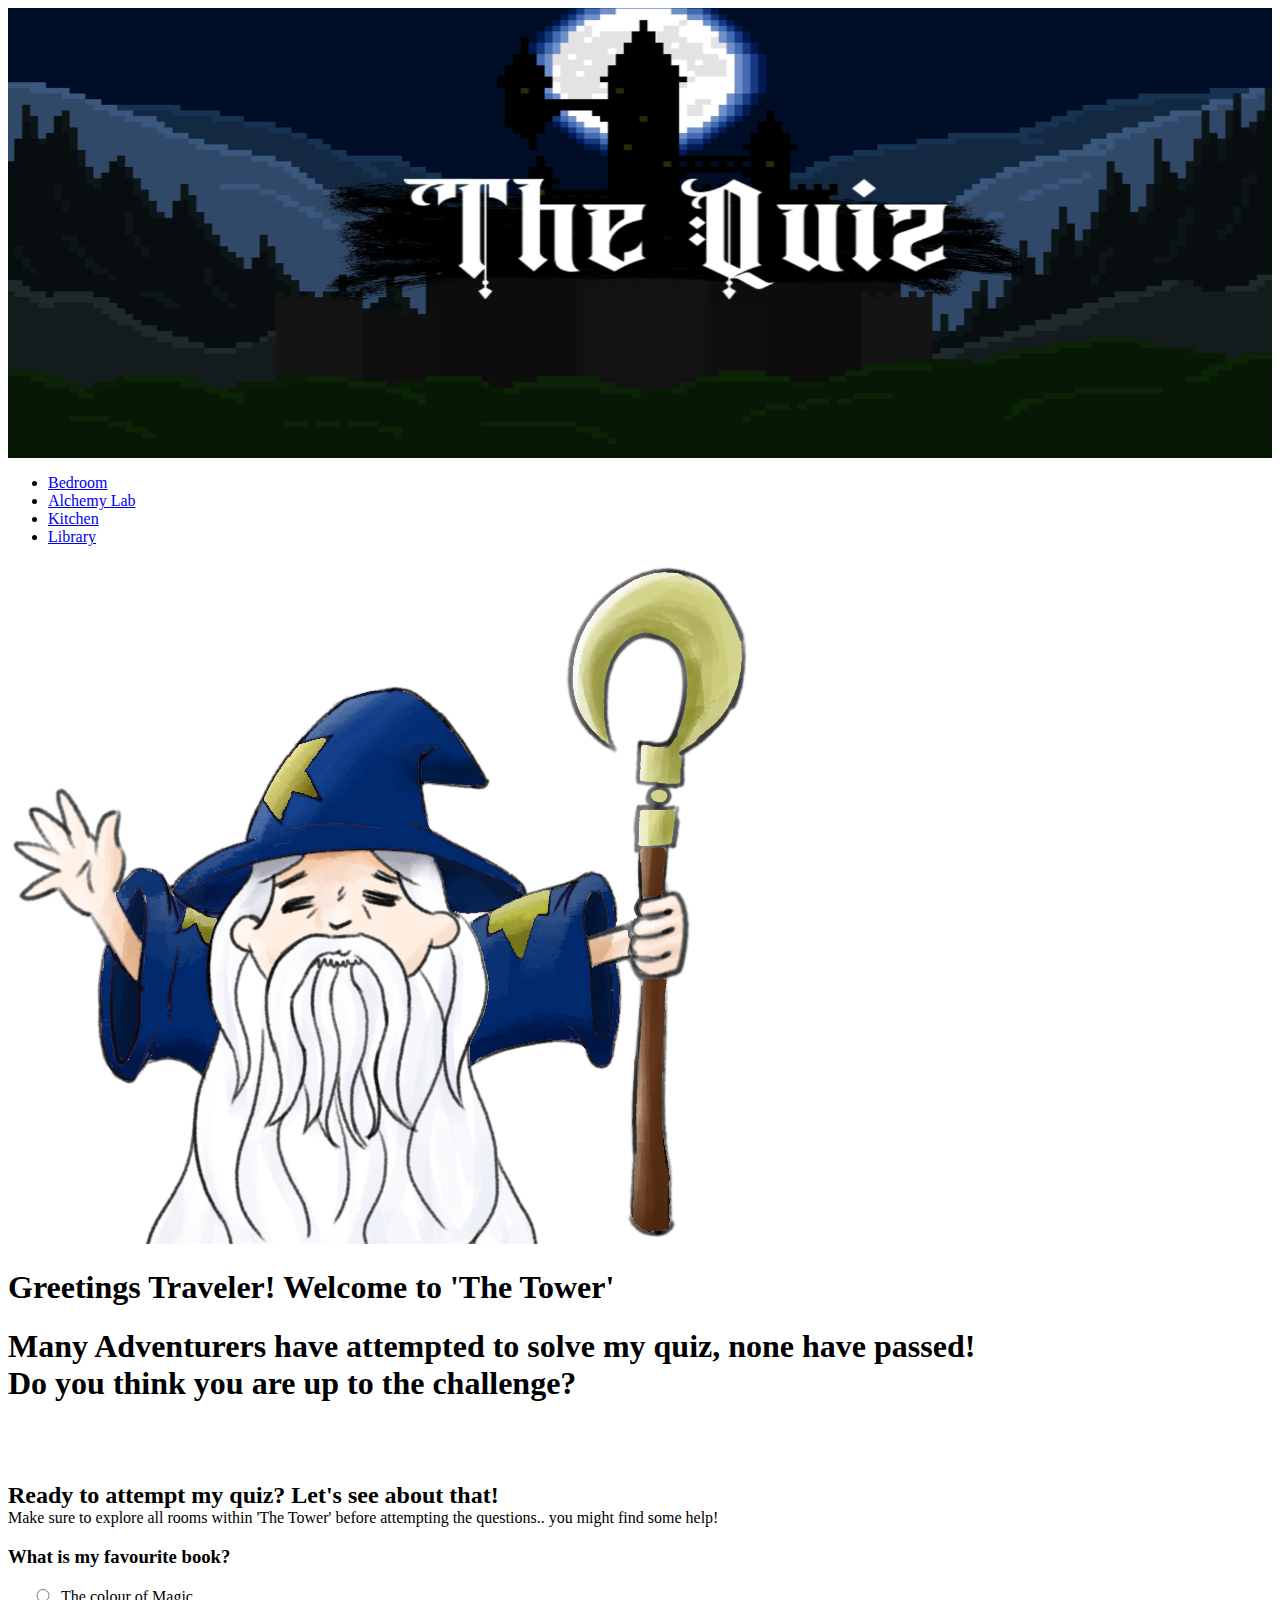
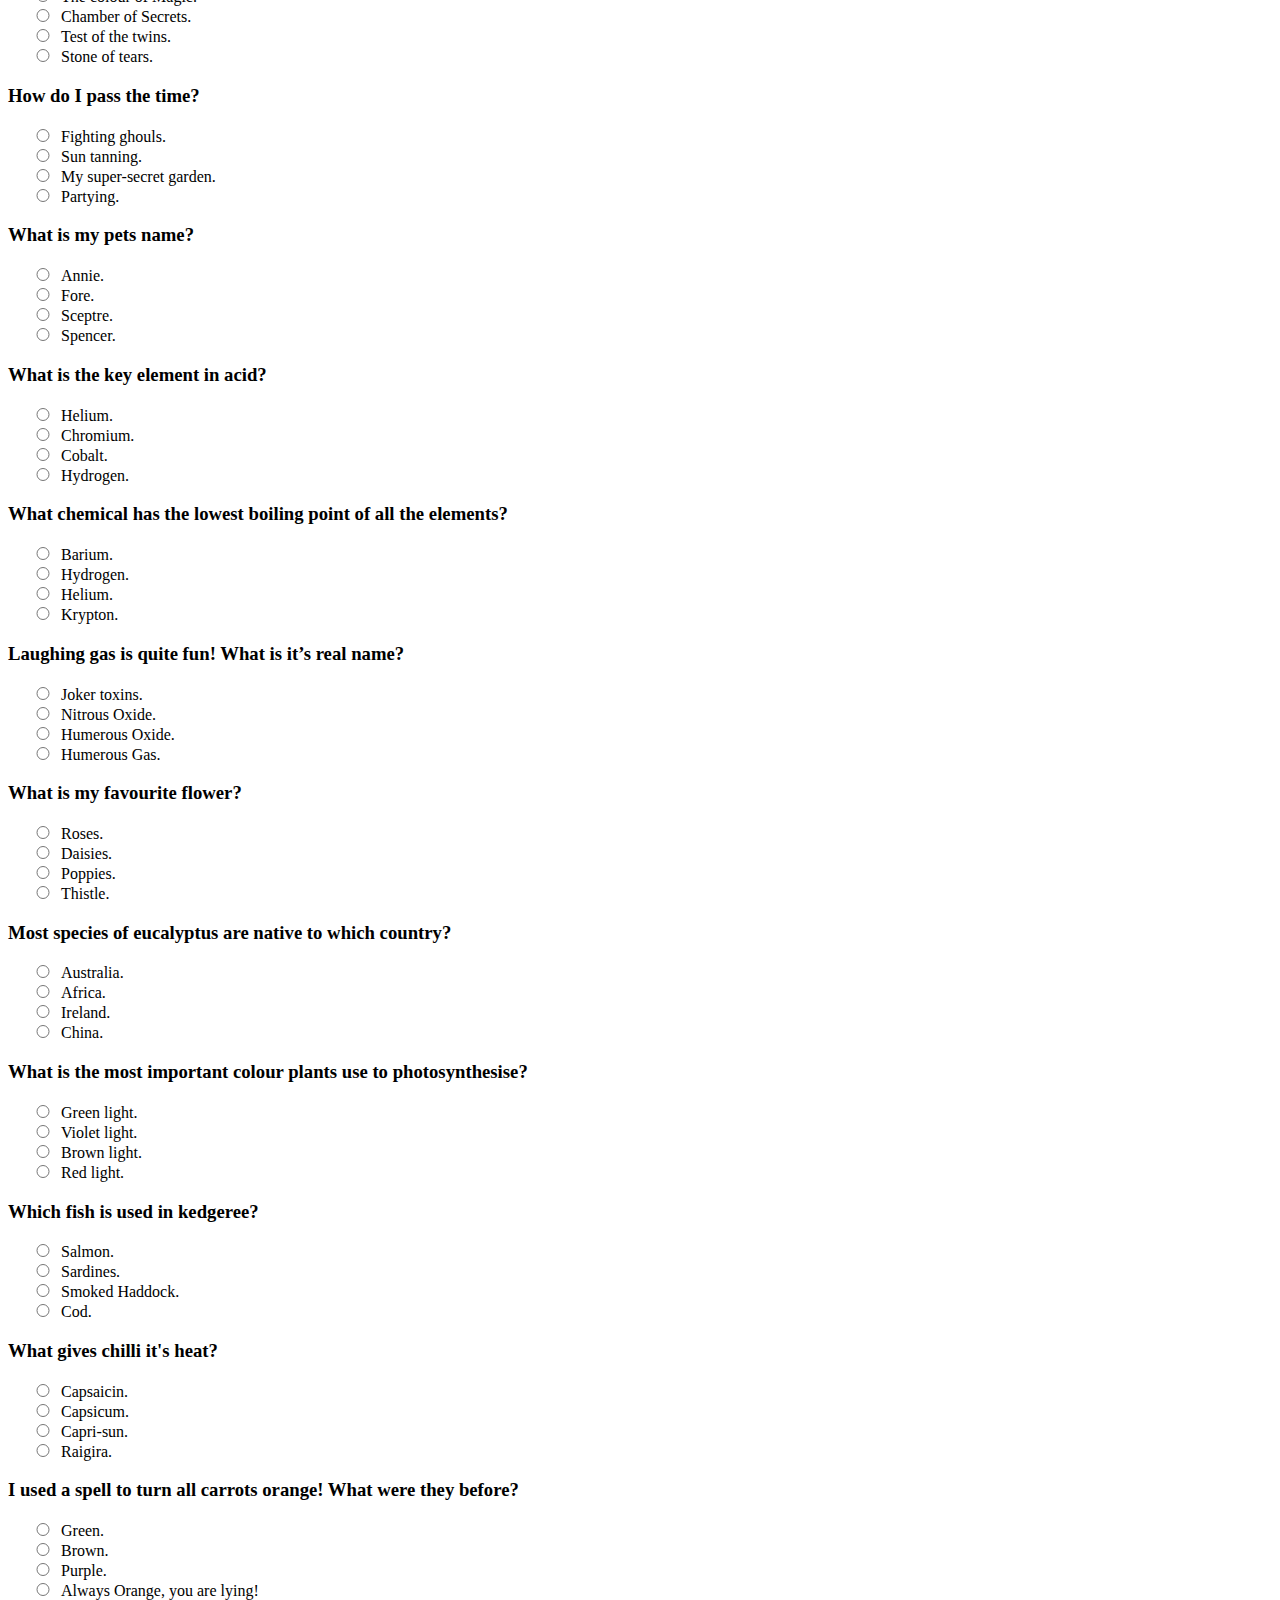
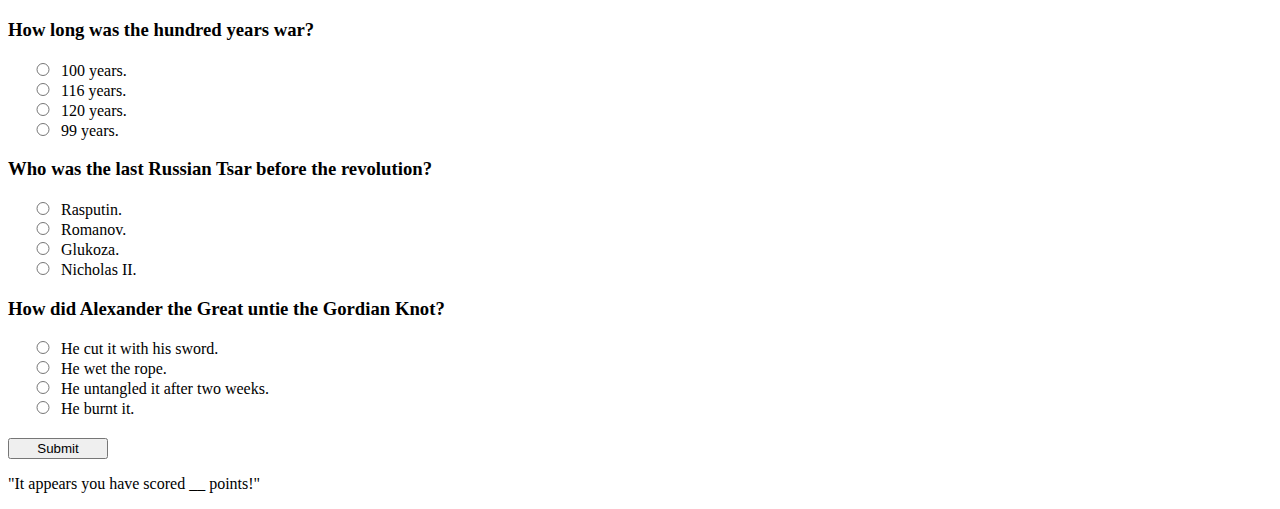
==== index.html @ 17642838 "one more once" ====
<!doctype html>
<html lang="en">
    <head>
        <meta charset="utf-8"/>
        <title>The Tower</title>
        <link rel="shortcut icon" type="image" href="/core/images/favicrop.png">
        <link rel=stylesheet type="text/css" href="/CSS/maincss.css">
    </head>
    <style>
     header h1{
     text-transform: uppercase;
     text-align: center;
     line-height: 450px;
     margin-right: 0;
     margin-left: 0;
     margin-top: 0;
     margin-bottom: 0;
     background-image:url('/core/images/banner-quiz.PNG');
      background-size: 100% 100%;
     background-repeat: no-repeat;
    }
    </style>
    <body>
        <div id="wrapper">
        <header>
            <h1 style="font-size: 0px">.</h1>
        </header>
        <nav>
            <ul class="main_menu">
            <li><a href="/core/bedroom.html">Bedroom</a></li>
            <li><a href="/core/lab.html">Alchemy Lab</a></li>
            <li><a href="/core/kitchen.html">Kitchen</a></li>
            <li><a href="/core/library.html">Library</a></li>
            </ul>               
        </nav>
    
    <!-- Introduction Wizard Here -->
    <img src="/core/images/wizard.png" alt="This was a picture.. not anymore" class="center" width="auto" height="auto">
    <h1>Greetings Traveler! Welcome to 'The Tower'</h1>
    <h1 style="margin-bottom: 0;">Many Adventurers have attempted to solve my quiz, none have passed!</h1>
    <h1 style="margin-top: 0;">Do you think you are up to the challenge?</h1>
                      
            <!-- This Style Section is used to Style the quiz, the main bulk was inspired by a guide through code actually -->
                                        <!-- https://codeactually.com/interactivequiz.html -->
        <style>
            label {
                display: block;
            }

            input {
                width: 30px;
                margin-left: 20px;
            }

            button {
                width: 100px;
                margin-top: 20px;
            }
        </style>
            
        <h2 style="margin-bottom: 0; margin-top: 80px";>Ready to attempt my quiz? Let's see about that!</h2>
        <p style="margin-top: 0";>Make sure to explore all rooms within 'The Tower' before attempting the questions.. you might find some help!</p>
            
        <!-- All "name" tags must be the same per question for the value counter to work, yet different for each following question -->    
            <form id="form1">
            <script src="/js/quizjs.js"></script>
            <h3>What is my favourite book?</h3>
                <label for="var_string"><input type="radio" name="book" value="1" />The colour of Magic.</label>
                <label for="var_join"><input type="radio" name="book" value="0" />Chamber of Secrets.</label>
                <label for="var_info"><input type="radio" name="book" value="0" />Test of the twins.</label>
                <label for="var_condition"><input type="radio" name="book" value="0" />Stone of tears.</label>

            <h3>How do I pass the time?</h3>
                <label for="sub_string"><input type="radio" name="time" value="0" />Fighting ghouls.</label>
                <label for="sub_join"><input type="radio" name="time" value="0" />Sun tanning.</label>
                <label for="sub_info"><input type="radio" name="time" value="1" />My super-secret garden.</label>
                <label for="sub_condition"><input type="radio" name="time" value="0" />Partying.</label>

            <h3>What is my pets name?</h3>
                <label for="cat_string"><input type="radio" name="pet" value="0" />Annie.</label>
                <label for="cat_join"><input type="radio" name="pet" value="1" />Fore.</label>
                <label for="cat_info"><input type="radio" name="pet" value="0" />Sceptre.</label>
                <label for="cat_condition"><input type="radio" name="pet" value="0" />Spencer.</label>

            <h3>What is the key element in acid?</h3>
                <label for="if_string"><input type="radio" name="acid" value="0" />Helium.</label>
                <label for="if_join"><input type="radio" name="acid" value="0" />Chromium.</label>
                <label for="if_info"><input type="radio" name="acid" value="0" />Cobalt.</label>
                <label for="if_condition"><input type="radio" name="acid"  value="1" />Hydrogen.</label>

            <h3>What chemical has the lowest boiling point of all the elements?</h3>
                <label for="var_string"><input type="radio" name="lowest" value="0" />Barium.</label>
                <label for="var_join"><input type="radio" name="lowest" value="0" />Hydrogen.</label>
                <label for="var_info"><input type="radio" name="lowest" value="1" />Helium.</label>
                <label for="var_condition"><input type="radio" name="lowest" value="0" />Krypton.</label>

            <h3>Laughing gas is quite fun! What is it’s real name?</h3>
                <label for="sub_string"><input type="radio" name="funny" value="0" />Joker toxins.</label>
                <label for="sub_join"><input type="radio" name="funny" value="1" />Nitrous Oxide.</label>
                <label for="sub_info"><input type="radio" name="funny" value="0" />Humerous Oxide.</label>
                <label for="sub_condition"><input type="radio" name="funny" value="0" />Humerous Gas.</label>

            <h3>What is my favourite flower?</h3>
                <label for="cat_string"><input type="radio" name="flower" value="0" />Roses.</label>
                <label for="cat_join"><input type="radio" name="flower" value="0" />Daisies.</label>
                <label for="cat_info"><input type="radio" name="flower" value="0" />Poppies.</label>
                <label for="cat_condition"><input type="radio" name="flower" value="1" />Thistle.</label>

            <h3>Most species of eucalyptus are native to which country?</h3>
                <label for="if_string"><input type="radio" name="country" value="1" />Australia.</label>
                <label for="if_join"><input type="radio" name="country" value="0" />Africa.</label>
                <label for="if_info"><input type="radio" name="country" value="0" />Ireland.</label>
                <label for="if_condition"><input type="radio" name="country"  value="0" />China.</label>
                
            <h3>What is the most important colour plants use to photosynthesise?</h3>
                <label for="var_string"><input type="radio" name="photo" value="0" />Green light.</label>
                <label for="var_join"><input type="radio" name="photo" value="1" />Violet light.</label>
                <label for="var_info"><input type="radio" name="photo" value="0" />Brown light.</label>
                <label for="var_condition"><input type="radio" name="photo" value="0" />Red light.</label>

            <h3>Which fish is used in kedgeree?</h3>
                <label for="sub_string"><input type="radio" name="kedgeree" value="0" />Salmon.</label>
                <label for="sub_join"><input type="radio" name="kedgeree" value="0" />Sardines.</label>
                <label for="sub_info"><input type="radio" name="kedgeree" value="1" />Smoked Haddock.</label>
                <label for="sub_condition"><input type="radio" name="kedgeree" value="0" />Cod.</label>

            <h3>What gives chilli it's heat?</h3>
                <label for="cat_string"><input type="radio" name="chilli" value="1" />Capsaicin.</label>
                <label for="cat_join"><input type="radio" name="chilli" value="0" />Capsicum.</label>
                <label for="cat_info"><input type="radio" name="chilli" value="0" />Capri-sun.</label>
                <label for="cat_condition"><input type="radio" name="chilli" value="0" />Raigira.</label>

            <h3>I used a spell to turn all carrots orange! What were they before?</h3>
                <label for="if_string"><input type="radio" name="carrot" value="0" />Green.</label>
                <label for="if_join"><input type="radio" name="carrot" value="0" />Brown.</label>
                <label for="if_info"><input type="radio" name="carrot" value="1" />Purple.</label>
                <label for="if_condition"><input type="radio" name="carrot"  value="0" />Always Orange, you are lying!</label>
                
            <h3>How long was the hundred years war?</h3>
                <label for="var_string"><input type="radio" name="war" value="0" />100 years.</label>
                <label for="var_join"><input type="radio" name="war" value="1" />116 years.</label>
                <label for="var_info"><input type="radio" name="war" value="0" />120 years.</label>
                <label for="var_condition"><input type="radio" name="war" value="0" />99 years.</label>

            <h3>Who was the last Russian Tsar before the revolution?</h3>
                <label for="sub_string"><input type="radio" name="tsar" value="0" />Rasputin.</label>
                <label for="sub_join"><input type="radio" name="tsar" value="0" />Romanov.</label>
                <label for="sub_info"><input type="radio" name="tsar" value="0" />Glukoza.</label>
                <label for="sub_condition"><input type="radio" name="tsar" value="1" />Nicholas II.</label>

            <h3>How did Alexander the Great untie the Gordian Knot?</h3>
                <label for="cat_string"><input type="radio" name="knot" value="1" />He cut it with his sword.</label>
                <label for="cat_join"><input type="radio" name="knot" value="0" />He wet the rope.</label>
                <label for="cat_info"><input type="radio" name="knot" value="0" />He untangled it after two weeks.</label>
                <label for="cat_condition"><input type="radio" name="knot" value="0" />He burnt it.</label>

        <button type="submit" value="Submit">Submit</button>
        <p>"It appears you have scored <span id="grade">__</span> points!"</p>
        <p id="grade2"></p>
    </form>
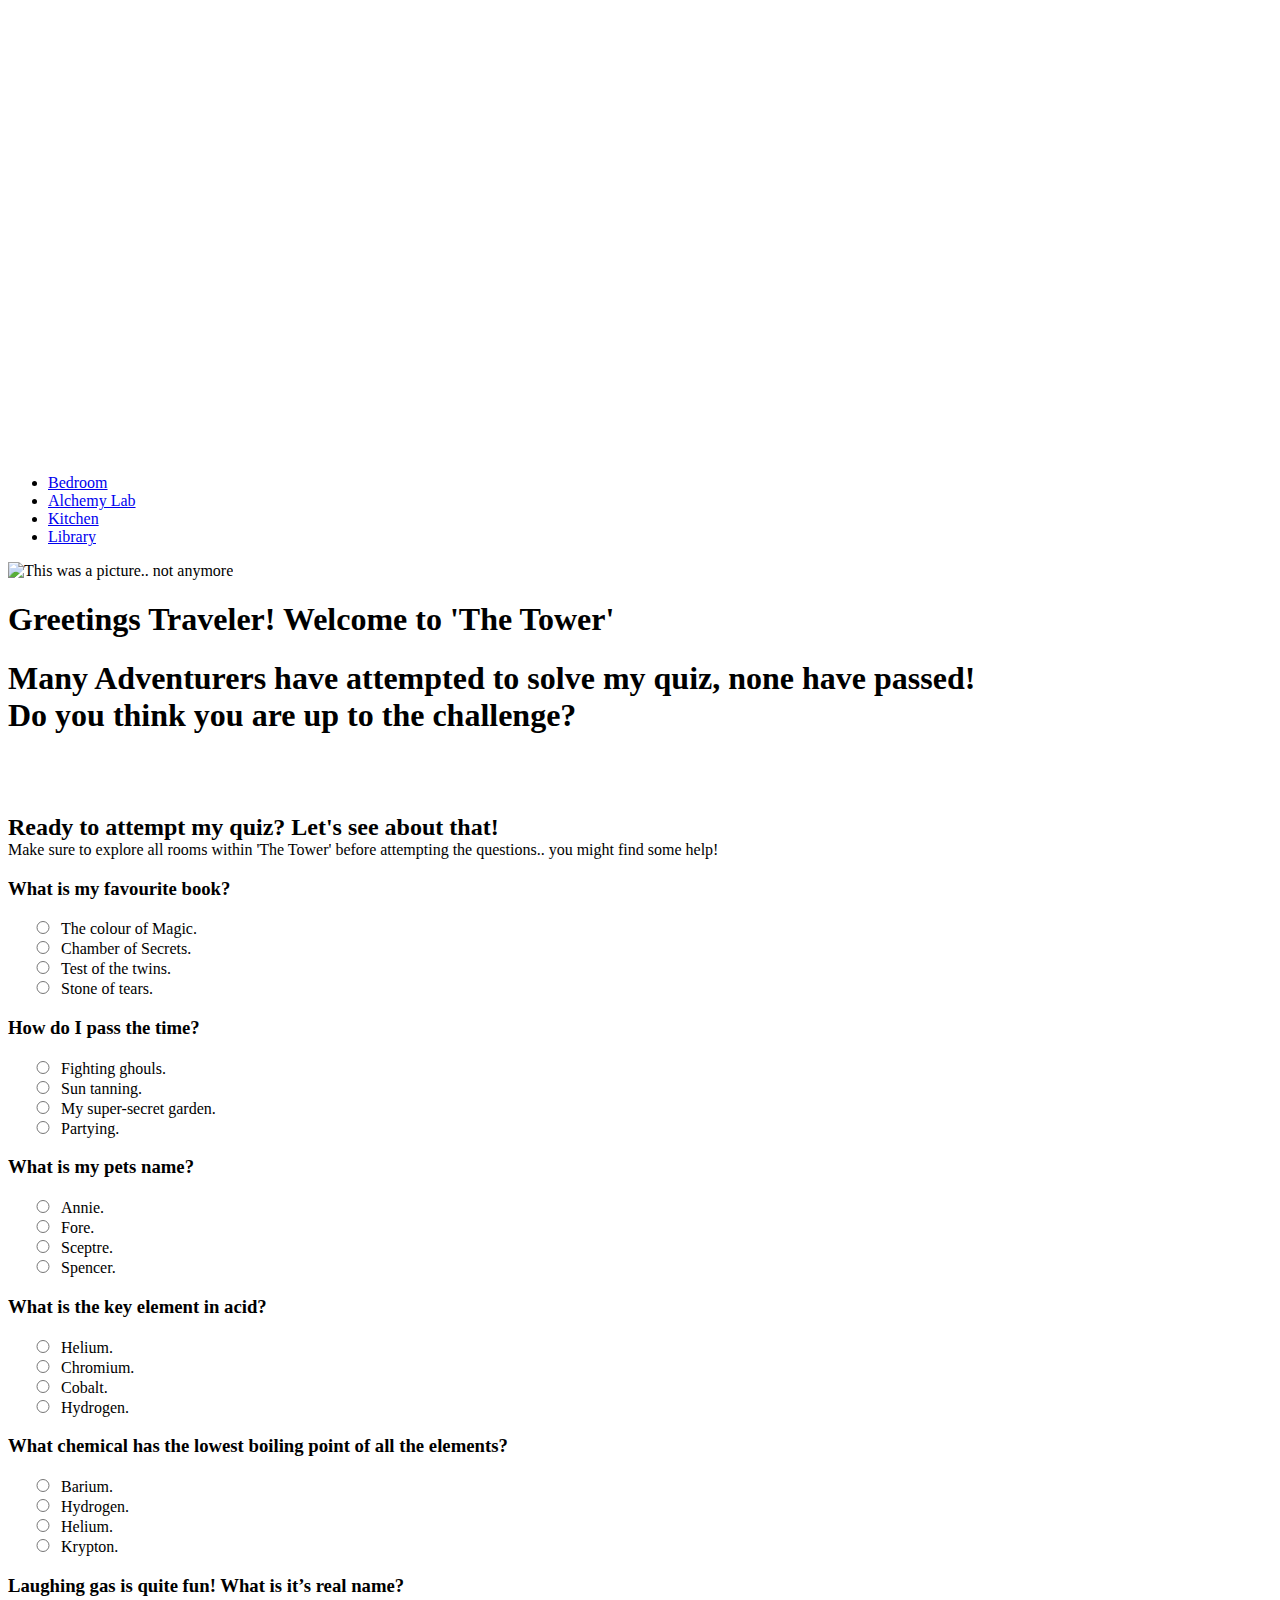
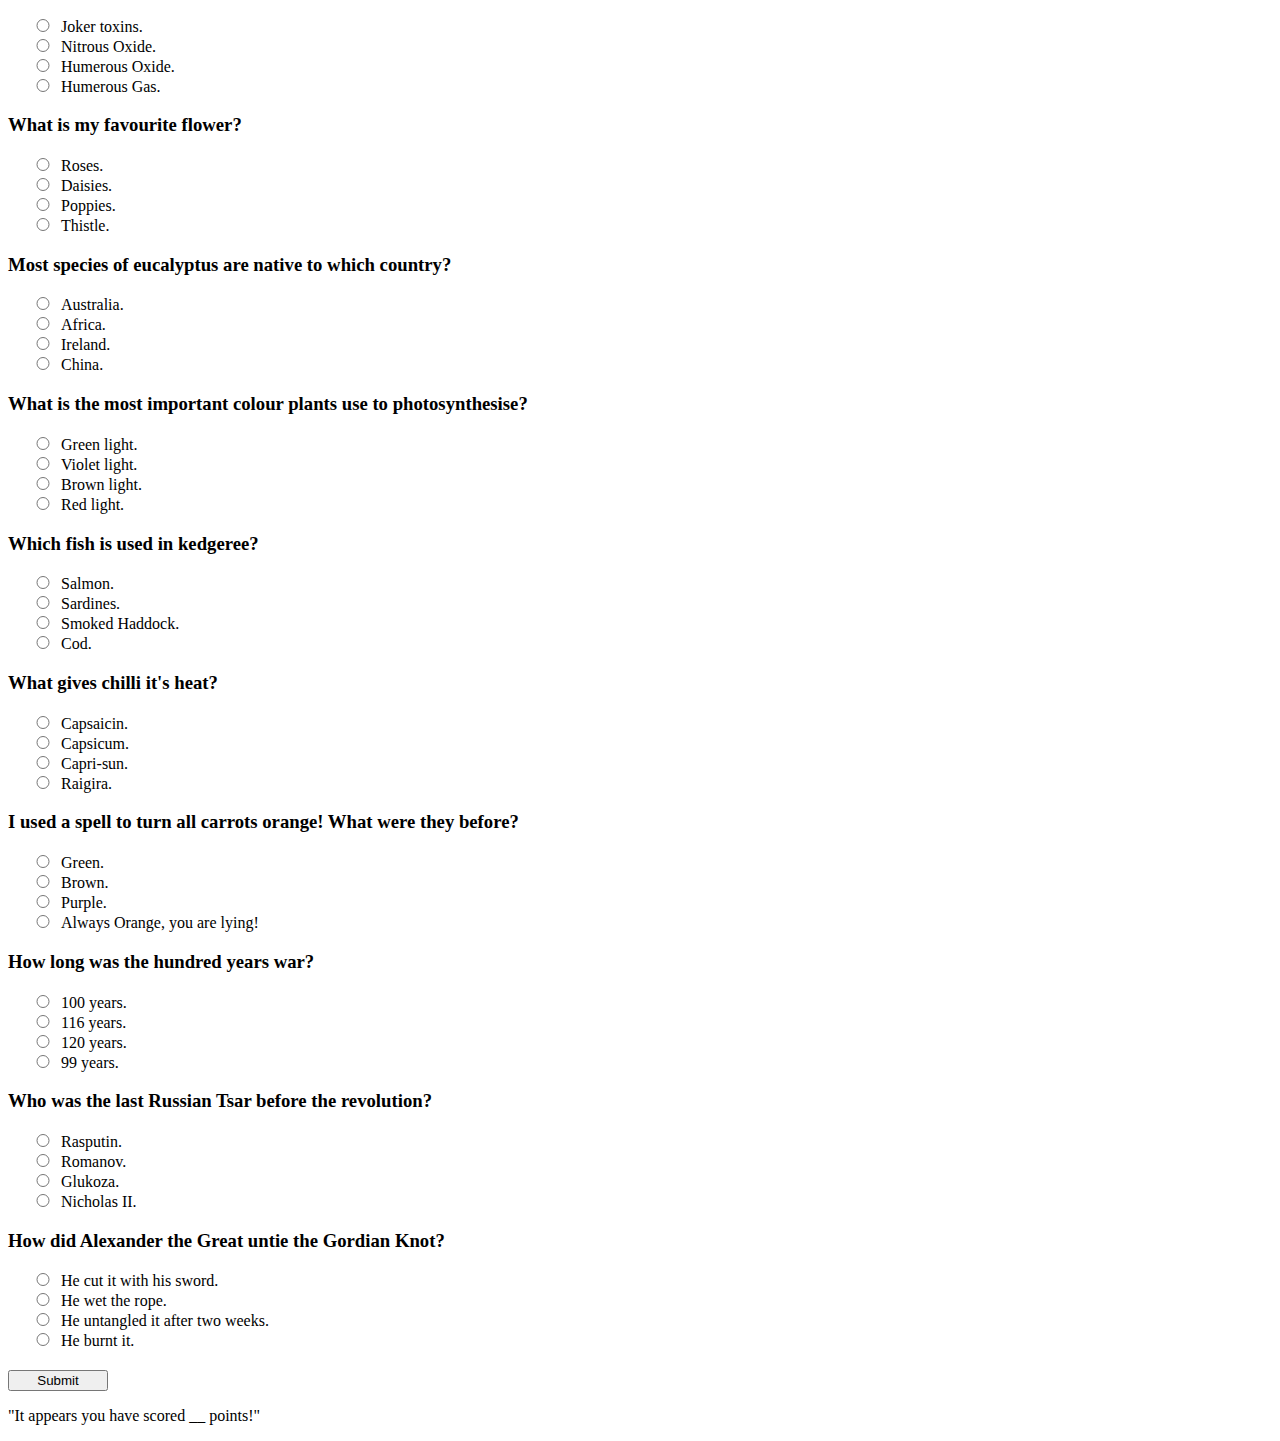
==== commit 4e82abde: "broke" ====
--- a/index.html
+++ b/index.html
@@ -3,7 +3,7 @@
     <head>
         <meta charset="utf-8"/>
         <title>The Tower</title>
-        <link rel="shortcut icon" type="image" href="/core/images/favicrop.png">
+        <link rel="shortcut icon" type="image" href="images/favicrop.png">
         <link rel=stylesheet type="text/css" href="/CSS/maincss.css">
     </head>
     <style>
@@ -15,7 +15,7 @@
      margin-left: 0;
      margin-top: 0;
      margin-bottom: 0;
-     background-image:url('/core/images/banner-quiz.PNG');
+     background-image:url('images/banner-quiz.PNG');
       background-size: 100% 100%;
      background-repeat: no-repeat;
     }
@@ -27,15 +27,15 @@
         </header>
         <nav>
             <ul class="main_menu">
-            <li><a href="/core/bedroom.html">Bedroom</a></li>
-            <li><a href="/core/lab.html">Alchemy Lab</a></li>
-            <li><a href="/core/kitchen.html">Kitchen</a></li>
-            <li><a href="/core/library.html">Library</a></li>
+            <li><a href="bedroom.html">Bedroom</a></li>
+            <li><a href="lab.html">Alchemy Lab</a></li>
+            <li><a href="kitchen.html">Kitchen</a></li>
+            <li><a href="library.html">Library</a></li>
             </ul>               
         </nav>
     
     <!-- Introduction Wizard Here -->
-    <img src="/core/images/wizard.png" alt="This was a picture.. not anymore" class="center" width="auto" height="auto">
+    <img src="images/wizard.png" alt="This was a picture.. not anymore" class="center" width="auto" height="auto">
     <h1>Greetings Traveler! Welcome to 'The Tower'</h1>
     <h1 style="margin-bottom: 0;">Many Adventurers have attempted to solve my quiz, none have passed!</h1>
     <h1 style="margin-top: 0;">Do you think you are up to the challenge?</h1>
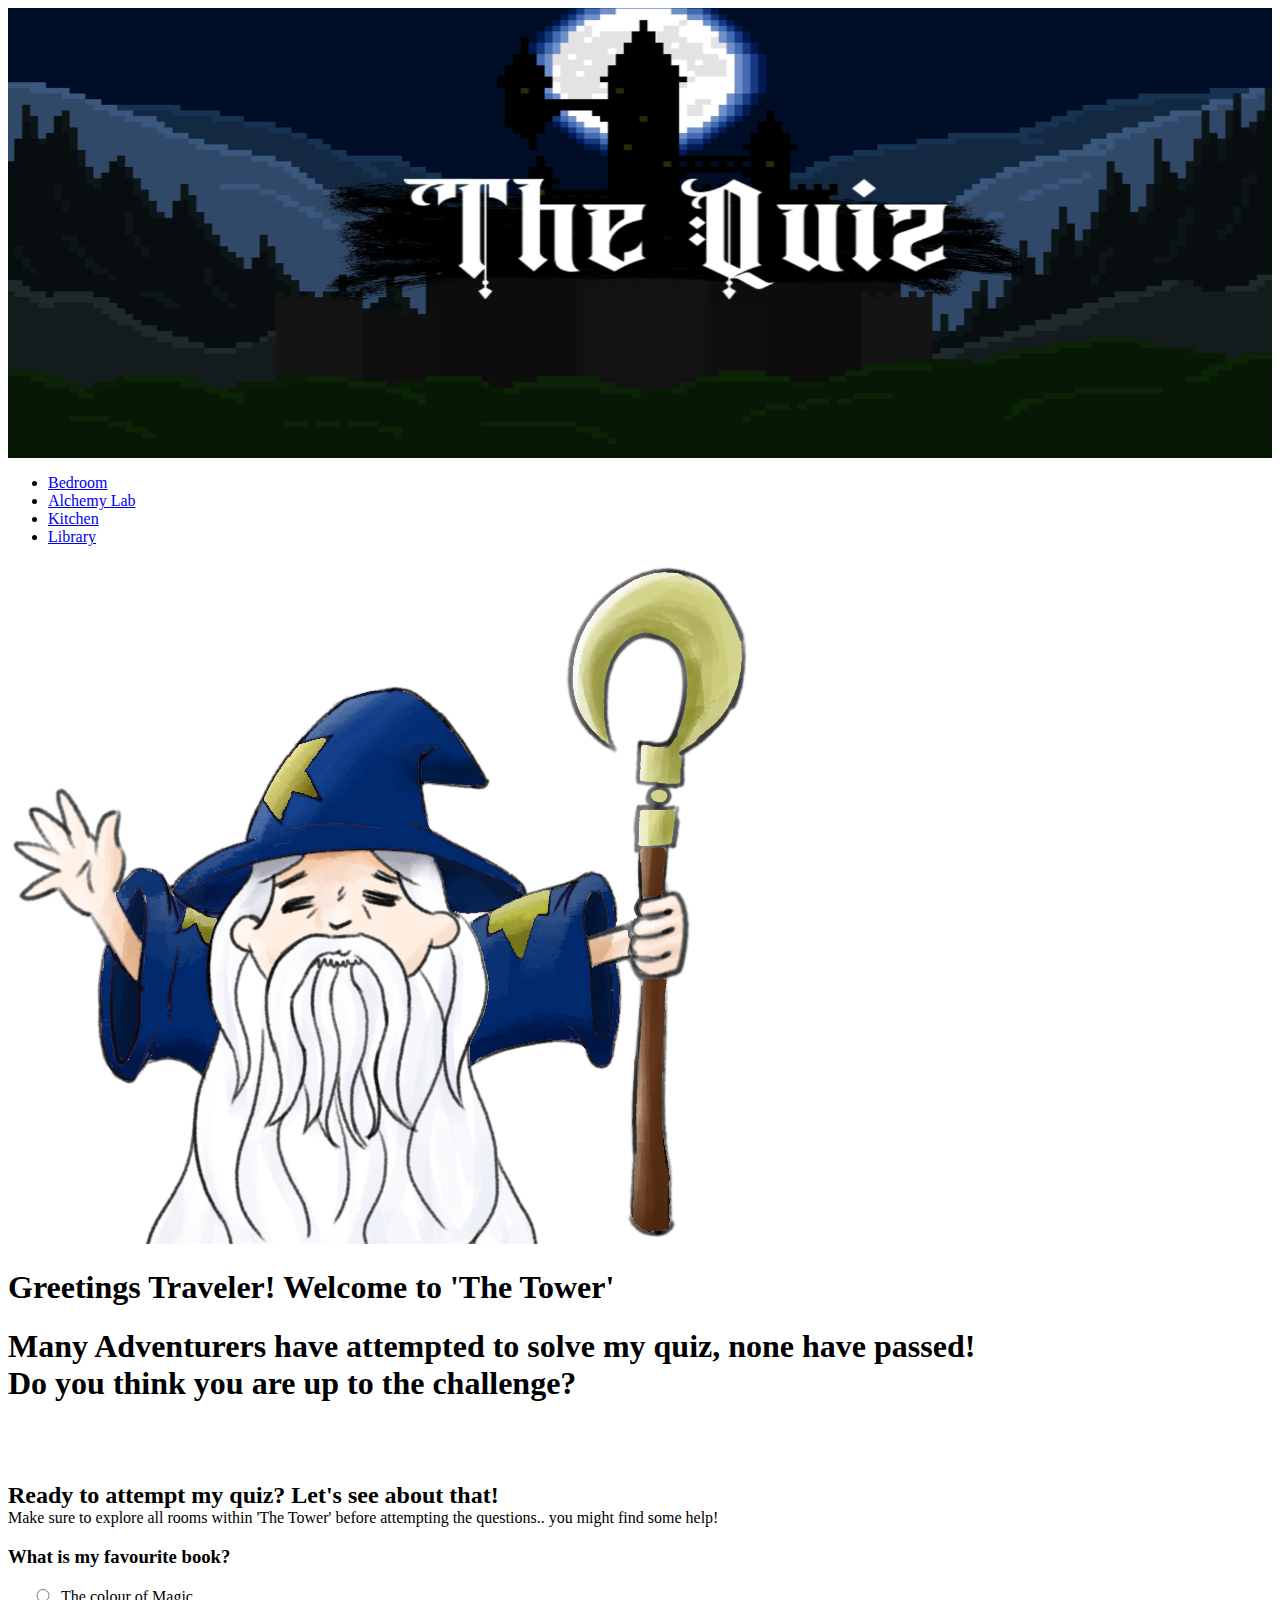
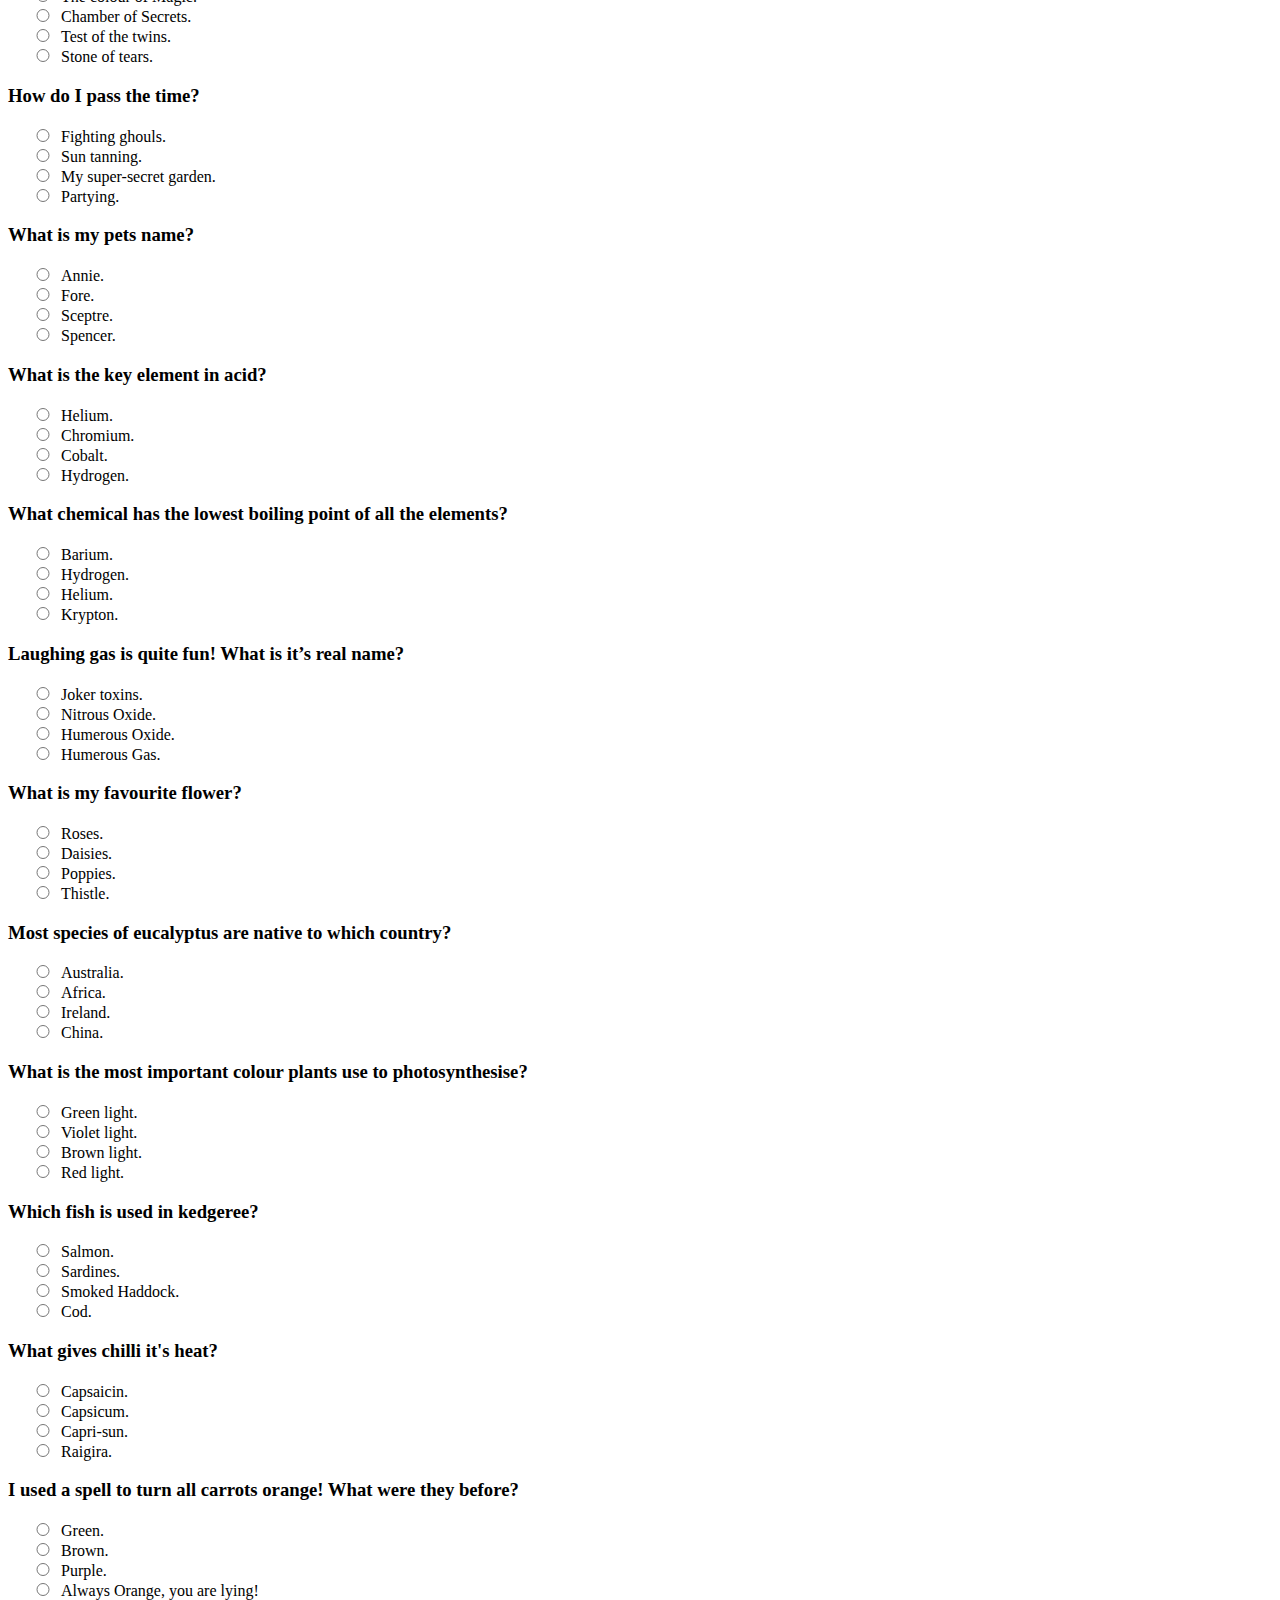
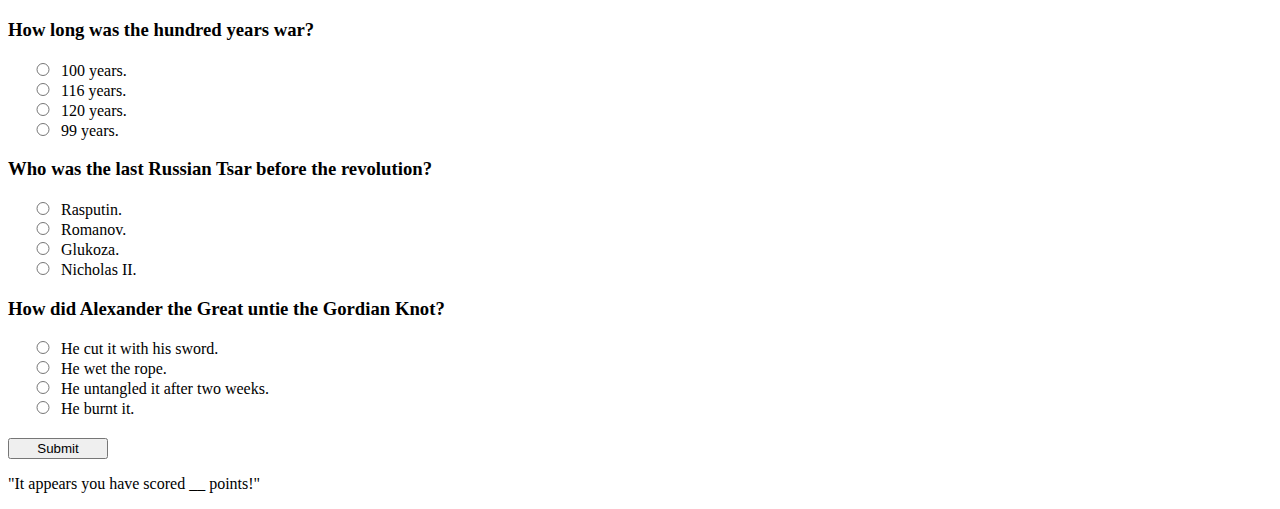
==== commit e77c2929: "first commit" ====
--- a/index.html
+++ b/index.html
@@ -3,7 +3,7 @@
     <head>
         <meta charset="utf-8"/>
         <title>The Tower</title>
-        <link rel="shortcut icon" type="image" href="images/favicrop.png">
+        <link rel="shortcut icon" type="image" href="/core/images/favicrop.png">
         <link rel=stylesheet type="text/css" href="/CSS/maincss.css">
     </head>
     <style>
@@ -15,7 +15,7 @@
      margin-left: 0;
      margin-top: 0;
      margin-bottom: 0;
-     background-image:url('images/banner-quiz.PNG');
+     background-image:url('/core/images/banner-quiz.PNG');
       background-size: 100% 100%;
      background-repeat: no-repeat;
     }
@@ -27,15 +27,15 @@
         </header>
         <nav>
             <ul class="main_menu">
-            <li><a href="bedroom.html">Bedroom</a></li>
-            <li><a href="lab.html">Alchemy Lab</a></li>
-            <li><a href="kitchen.html">Kitchen</a></li>
-            <li><a href="library.html">Library</a></li>
+            <li><a href="/core/bedroom.html">Bedroom</a></li>
+            <li><a href="/core/lab.html">Alchemy Lab</a></li>
+            <li><a href="/core/kitchen.html">Kitchen</a></li>
+            <li><a href="/core/library.html">Library</a></li>
             </ul>               
         </nav>
     
     <!-- Introduction Wizard Here -->
-    <img src="images/wizard.png" alt="This was a picture.. not anymore" class="center" width="auto" height="auto">
+    <img src="/core/images/wizard.png" alt="This was a picture.. not anymore" class="center" width="auto" height="auto">
     <h1>Greetings Traveler! Welcome to 'The Tower'</h1>
     <h1 style="margin-bottom: 0;">Many Adventurers have attempted to solve my quiz, none have passed!</h1>
     <h1 style="margin-top: 0;">Do you think you are up to the challenge?</h1>
@@ -158,4 +158,6 @@
         <p>"It appears you have scored <span id="grade">__</span> points!"</p>
         <p id="grade2"></p>
     </form>
-    
+        </div>
+    </body>
+</html>
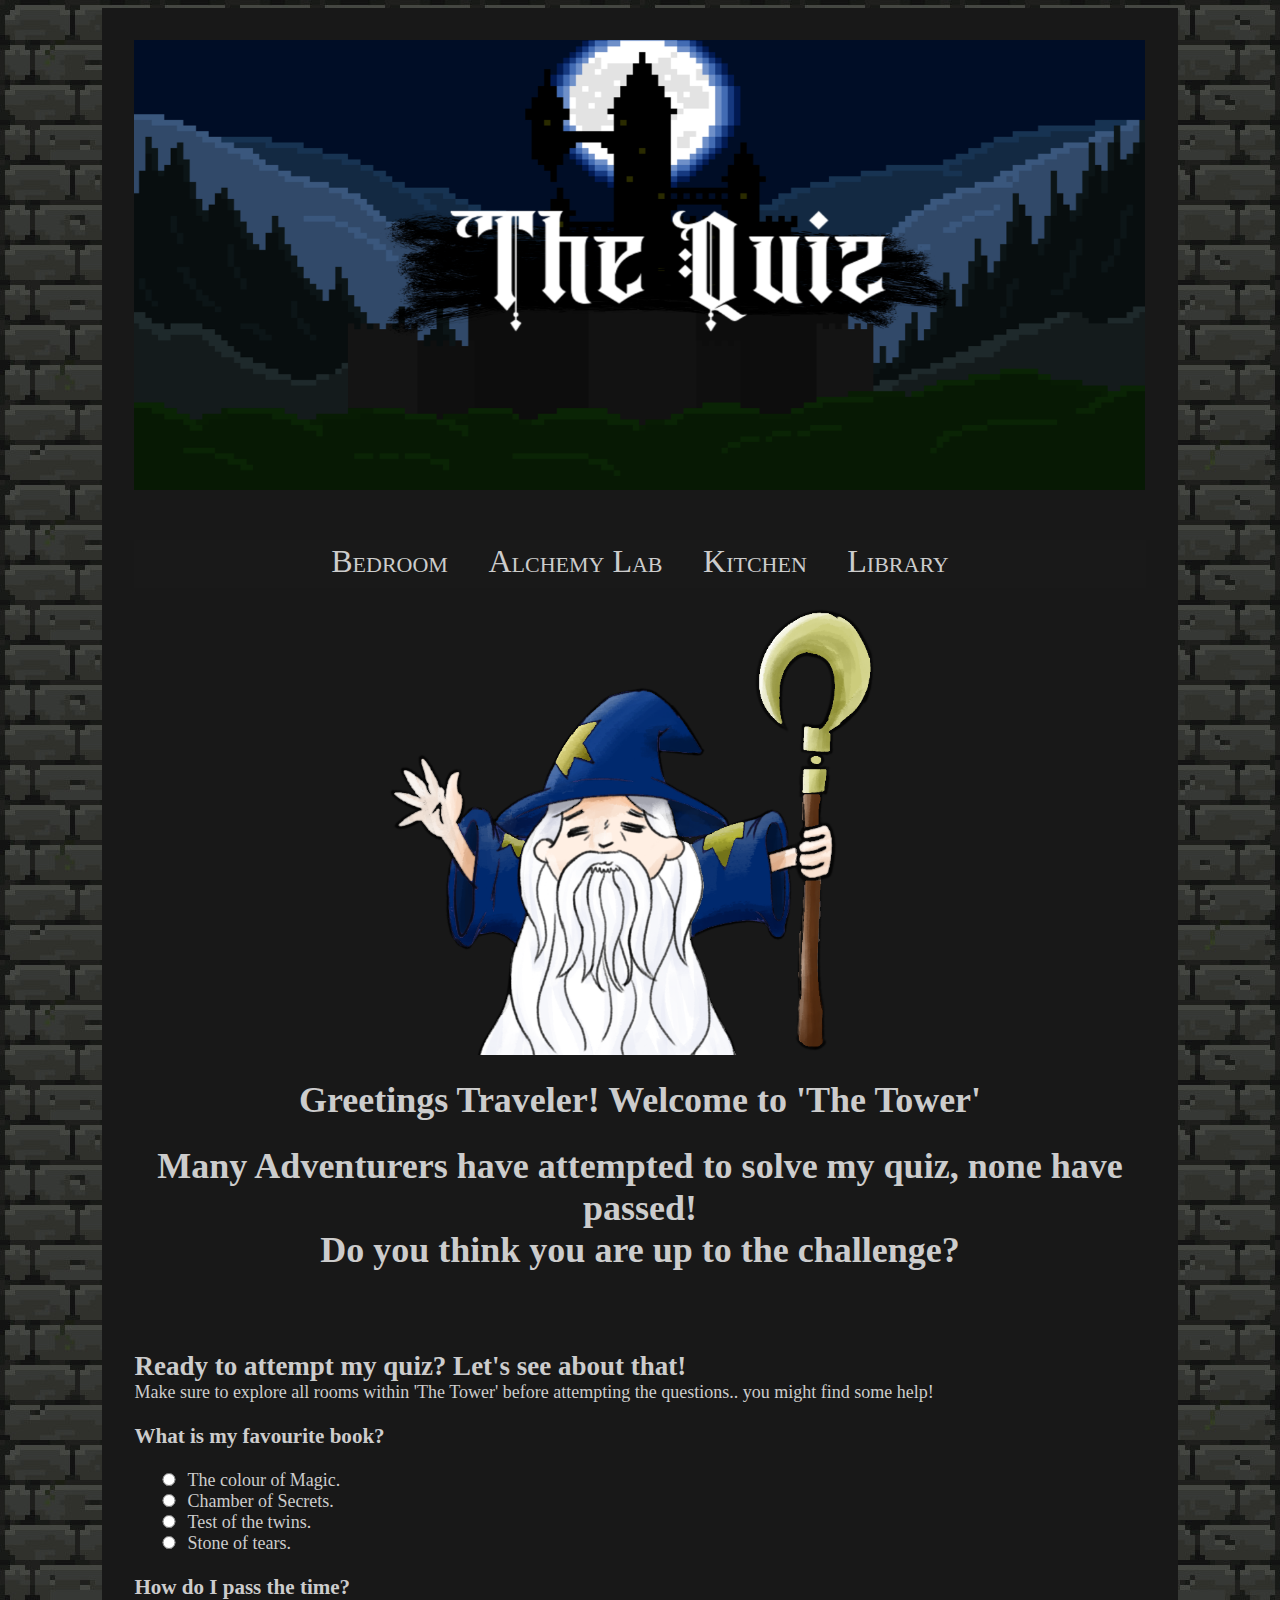
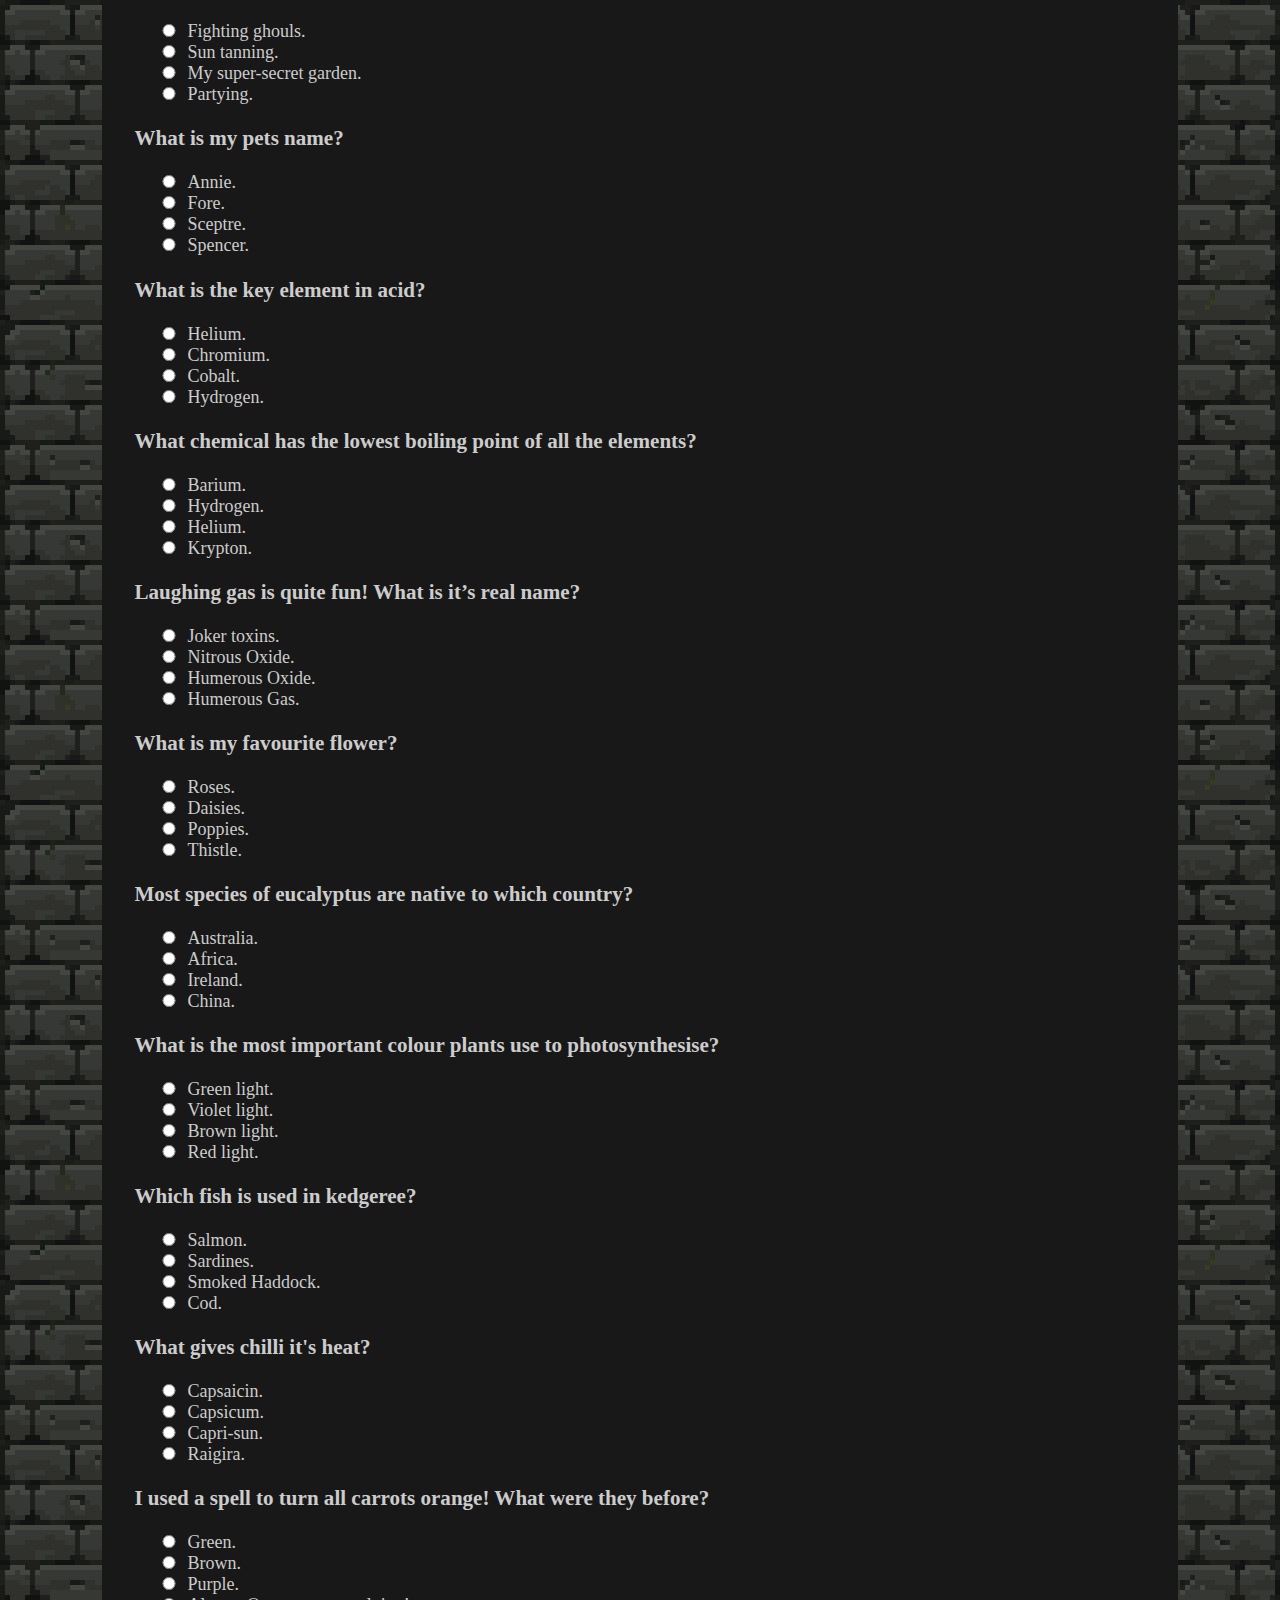
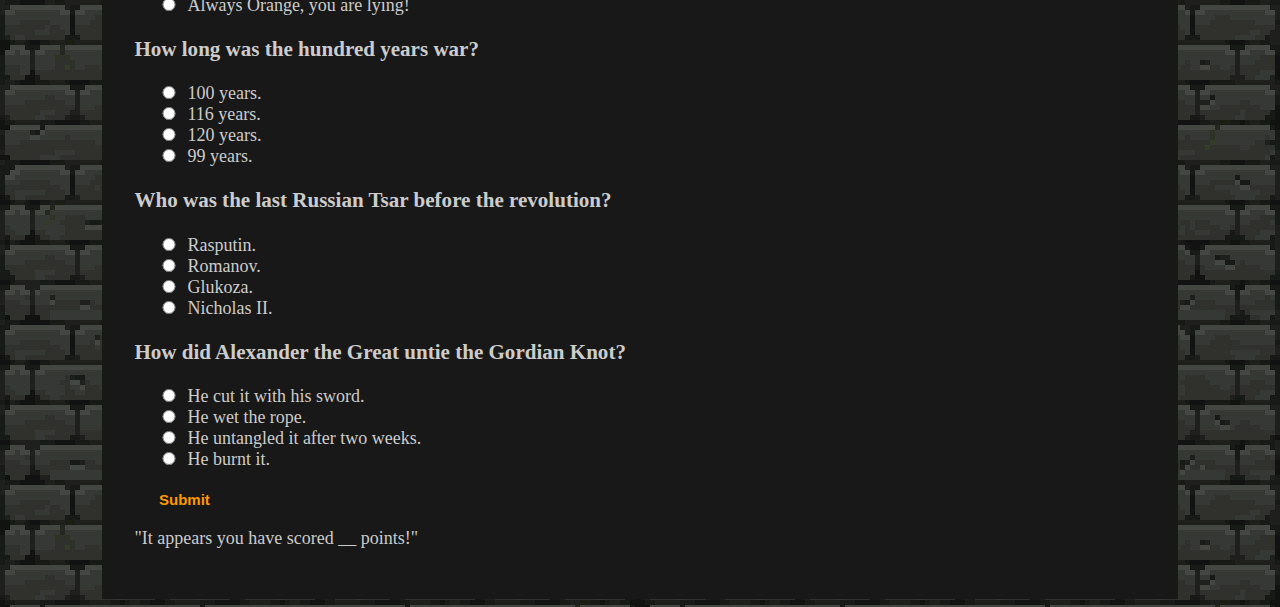
==== commit ca3b6030: "test" ====
--- a/index.html
+++ b/index.html
@@ -4,7 +4,7 @@
         <meta charset="utf-8"/>
         <title>The Tower</title>
         <link rel="shortcut icon" type="image" href="/core/images/favicrop.png">
-        <link rel=stylesheet type="text/css" href="/CSS/maincss.css">
+        <link rel=stylesheet type="text/css" href="/css/maincss.css">
     </head>
     <style>
      header h1{
--- a/css/maincss.css
+++ b/css/maincss.css
@@ -0,0 +1,95 @@
+/* Below Tweaks the background image of the website and the main body*/
+body{
+    color: #CCCCCC;
+    background-image:url('../core/images/back.jpg');
+    font-size: 18px;
+}
+
+strong{
+    color: #FF9900;
+}
+/* Below let's me center images and objects */
+.center {
+    display: block;
+    margin-left: auto;
+    margin-right: auto;
+    width: 50%;
+}
+
+/* This Adjusts the main wrapper (seperate to background) */
+#wrapper{
+    max-width: 80%;
+    margin: 0 auto;
+    background-color: #181818;    
+    padding: 32px;
+}
+
+header h1{
+    text-transform: uppercase;
+    text-align: center;
+    line-height: 200px;
+    margin-right: 0;
+    margin-left: 0;
+    margin-top: 0;
+    margin-bottom: 0;
+    background-image:url('../core/images/back.jpg')
+}
+
+h1{
+    text-align: center;
+}
+
+/* This Creates the Main Nav Bar that hosts the hyperlinks */
+.main_menu{
+    padding: 5px 0 5px 0;
+    text-align: center;
+    line-height: 32px;
+    background-color: #191919;
+}
+
+/* This adjusts the width of the Banner Image */
+ul.main_menu{
+    margin-top: 50px;
+}
+
+.main_menu li{
+    display: inline;
+    padding: 0 10px 0 10px;
+    font-size: 16px;
+}
+
+/* This adjusts the hyperlinks in the Main Nav Bar */
+.main_menu a{
+    text-decoration: none;
+    color: #CCCCCC;
+    padding: 8px;
+    font-variant: small-caps; 
+    font-size: 32px;
+}
+
+
+
+/* This adds an openable Journal entry */
+.notes{
+    background-color: #E0C9A6;
+    font-family: "Pristina";
+    font-size: 40px;
+    padding-left: 15px;
+    padding-top: 20px;
+    padding-right: 15px;
+    padding-bottom: 15px;
+    color: #5C6274;
+    width: 80%;
+    margin:auto;
+}
+
+button {
+  border: none;
+  background-color: #181818;
+  color: #FF9900;
+  font-family: "arial";
+  font-weight: bold;
+  padding: none;
+  font-size: 15px;
+}
+    